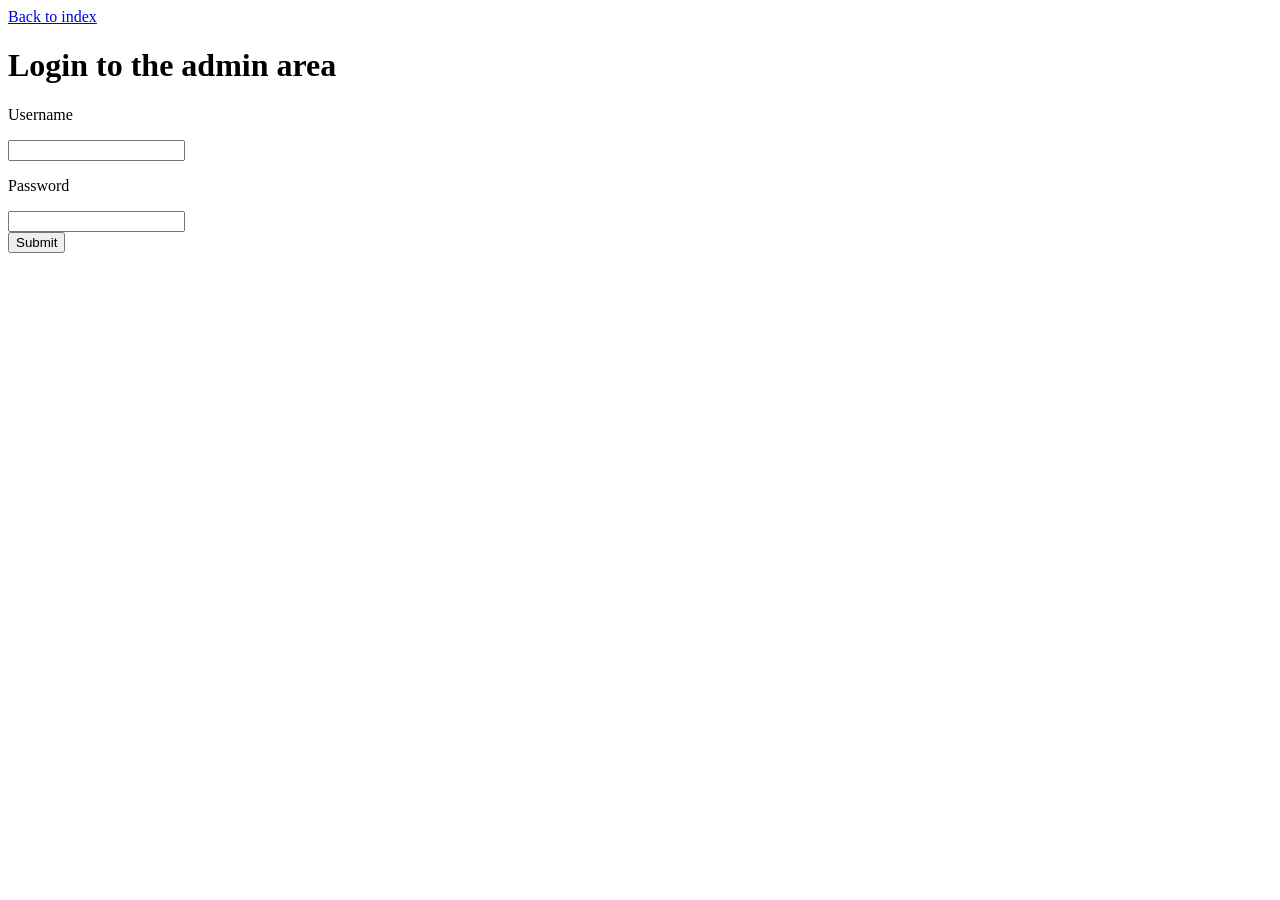
==== admin_login.html @ f472d16e "assignment2" ====
<!DOCTYPE html>
<html lang="en">
<head>
    <meta charset="UTF-8">
    <meta name="viewport" content="width=device-width, initial-scale=1.0">
    <meta http-equiv="X-UA-Compatible" content="ie=edge">
    <title>Login to the admin area</title>
</head>


<body>
    <a href=".">Back to index</a>
    <h1>Login to the admin area</h1>
    <form action="login.php" method="POST">
        <p>Username</p>
        <input type="text" name="username"><br>
        <p>Password</p>
        <input type="password" name="password"><br>
        
        <input type = "Submit">

    </form>
    
</body>
</html>
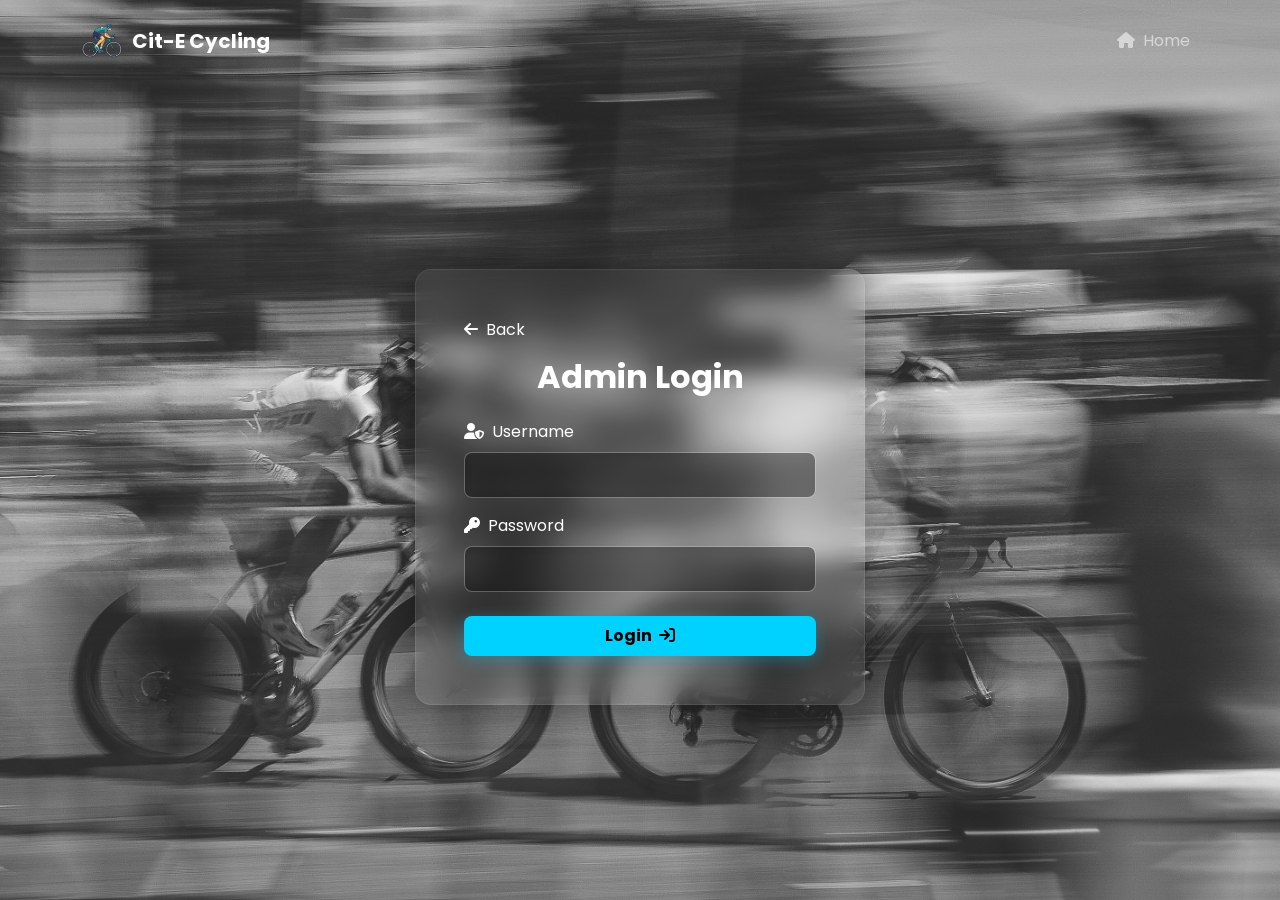
==== commit 5a5c2239: "citEcycling" ====
--- a/admin_login.html
+++ b/admin_login.html
@@ -4,22 +4,53 @@
     <meta charset="UTF-8">
     <meta name="viewport" content="width=device-width, initial-scale=1.0">
     <meta http-equiv="X-UA-Compatible" content="ie=edge">
-    <title>Login to the admin area</title>
+    <title>Admin Login | Cit-E</title>
+    <link href="https://cdn.jsdelivr.net/npm/bootstrap@5.3.0/dist/css/bootstrap.min.css" rel="stylesheet">
+    <link rel="stylesheet" href="https://cdnjs.cloudflare.com/ajax/libs/font-awesome/6.4.0/css/all.min.css">
+    <link rel="stylesheet" href="style.css">
 </head>
+<body class="bg-base bg-admin d-flex flex-column min-vh-100">
 
+    <nav class="navbar navbar-expand-lg navbar-dark bg-transparent pt-3">
+        <div class="container">
+            <a class="navbar-brand fw-bold" href="index.html">
+                <img src="assets/logo.png" alt="Cit-E Logo">
+                Cit-E Cycling
+            </a>
+            <div class="collapse navbar-collapse justify-content-end">
+                <ul class="navbar-nav">
+                    <li class="nav-item">
+                        <a class="nav-link" href="index.html"><i class="fa-solid fa-house me-1"></i> Home</a>
+                    </li>
+                </ul>
+            </div>
+        </div>
+    </nav>
 
-<body>
-    <a href=".">Back to index</a>
-    <h1>Login to the admin area</h1>
-    <form action="login.php" method="POST">
-        <p>Username</p>
-        <input type="text" name="username"><br>
-        <p>Password</p>
-        <input type="password" name="password"><br>
-        
-        <input type = "Submit">
+    <main class="container d-flex flex-grow-1 align-items-center justify-content-center my-4">
+        <div class="glass-card p-5 w-100" style="max-width: 450px;">
+            <a href="index.html" class="text-white text-decoration-none mb-3 d-inline-block">
+                <i class="fa-solid fa-arrow-left me-1"></i> Back
+            </a>
+            <h2 class="mb-4 fw-bold text-center text-white">Admin Login</h2>
+            
+            <form action="login.php" method="POST">
+                <div class="mb-3">
+                    <label for="username" class="form-label text-white"><i class="fa-solid fa-user-shield me-1"></i> Username</label>
+                    <input type="text" class="form-control glass-input" id="username" name="username" required>
+                </div>
+                
+                <div class="mb-4">
+                    <label for="password" class="form-label text-white"><i class="fa-solid fa-key me-1"></i> Password</label>
+                    <input type="password" class="form-control glass-input" id="password" name="password" required>
+                </div>
+                
+                <button type="submit" class="btn btn-cyan-primary w-100 fw-bold py-2">
+                    Login <i class="fa-solid fa-arrow-right-to-bracket ms-1"></i>
+                </button>
+            </form>
+        </div>
+    </main>
 
-    </form>
-    
 </body>
 </html>
--- a/style.css
+++ b/style.css
@@ -0,0 +1,629 @@
+/* Import Google Fonts */
+@import url('https://fonts.googleapis.com/css2?family=Poppins:wght@300;400;600&display=swap');
+
+body, html {
+    height: 100%;
+    margin: 0;
+    font-family: 'Poppins', sans-serif;
+}
+
+/* --- Base Background Settings --- */
+.bg-base {
+    background-size: cover;
+    background-position: center;
+    background-attachment: fixed; 
+    background-repeat: no-repeat;
+    background-color: #121212; 
+}
+
+/* --- Specific Page Backgrounds --- */
+.bg-home {
+    background-image: url('assets/cycle.jpg'); 
+}
+
+.bg-register {
+    background-image: url('assets/race.jpg');
+}
+
+.bg-admin {
+    background-image: url('assets/admin.jpg'); 
+}
+
+.bg-admin-menu {
+    background-image: url('assets/cycle.jpg'); 
+}
+
+/* Glassmorphism Card Style */
+.glass-card {
+    background: rgba(255, 255, 255, 0.05);
+    backdrop-filter: blur(12px);
+    -webkit-backdrop-filter: blur(12px);
+    border: 1px solid rgba(255, 255, 255, 0.08);
+    border-radius: 1rem;
+    box-shadow: 0 8px 32px 0 rgba(0, 0, 0, 0.37);
+}
+
+.glass-input {
+    background-color: rgba(255, 255, 255, 0.2) !important;
+    border: 1px solid rgba(255, 255, 255, 0.3) !important;
+    color: #ffffff !important;
+}
+
+.glass-input:focus {
+    box-shadow: 0 0 0 0.25rem rgba(255, 255, 255, 0.25) !important;
+    border-color: #ffffff !important;
+}
+
+.glass-input::placeholder {
+    color: rgba(255, 255, 255, 0.7);
+}
+
+/* Navbar Logo sizing */
+.navbar-brand img {
+    height: 40px;
+    width: auto;
+    margin-right: 10px;
+}
+
+/* Smooth Hover Effect for Index Cards */
+.card-hover {
+    transition: transform 0.3s ease, box-shadow 0.3s ease;
+}
+
+.card-hover:hover {
+    transform: translateY(-10px);
+    box-shadow: 0 15px 40px rgba(0, 0, 0, 0.5);
+    border: 1px solid rgba(255, 255, 255, 0.4);
+}
+
+.btn-cyan-primary {
+    background-color: #00d2ff; 
+    color: #000000; 
+    border: none;
+    border-radius: 8px; 
+    box-shadow: 0 4px 15px rgba(0, 210, 255, 0.3); 
+    transition: all 0.3s ease;
+}
+
+.btn-cyan-primary:hover,
+.btn-cyan-primary:focus {
+    background-color: #33dbff; /* Slightly lighter on hover */
+    color: #000000;
+    transform: translateY(-2px);
+    box-shadow: 0 6px 20px rgba(0, 210, 255, 0.5);
+}
+
+/* Clean White Outline Button */
+.btn-white-outline {
+    background-color: transparent;
+    color: #ffffff;
+    border: 2px solid rgba(255, 255, 255, 0.5);
+    border-radius: 8px;
+    transition: all 0.3s ease;
+}
+
+.btn-white-outline:hover,
+.btn-white-outline:focus {
+    background-color: rgba(255, 255, 255, 0.1); 
+    color: #ffffff;
+    border-color: #ffffff;
+    transform: translateY(-2px);
+}
+
+/* --- Logo Hover Effect --- */
+.navbar-brand {
+    transition: transform 0.3s ease, opacity 0.3s ease;
+    display: inline-flex;
+    align-items: center;
+}
+
+.navbar-brand:hover {
+    transform: translateY(-4px); /* Moves the logo slightly upward */
+    opacity: 0.9; 
+}
+
+.navbar-brand img {
+    max-height: 40px;
+    margin-right: 10px;
+}
+
+/* --- Navbar Logout Button Hover Animation --- */
+.navbar-nav .nav-link.text-danger {
+    transition: all 0.3s ease-in-out !important;
+    display: inline-block !important; 
+}
+
+.navbar-nav .nav-link.text-danger:hover {
+    transform: translateY(-3px) !important; 
+    color: #ff6b6b !important; 
+    text-shadow: 0 0 15px rgba(255, 107, 107, 0.8) !important; 
+}
+
+/* --- Scroll Animation Initial States --- */
+.anim-icon, .anim-title {
+    opacity: 0;
+    transform: translateY(15px); /* Starts slightly lower */
+    transition: opacity 0.5s ease-out, transform 0.5s ease-out;
+}
+
+.anim-icon.is-visible, .anim-title.is-visible {
+    opacity: 1;
+    transform: translateY(0);
+}
+
+/* Typewriter Blinking Cursor */
+.typing-cursor::after {
+    content: '|';
+    animation: blink 0.8s infinite;
+    opacity: 1;
+}
+
+@keyframes blink {
+    0%, 100% { opacity: 1; }
+    50% { opacity: 0; }
+}
+
+/* --- Registration Status PHP Output Styling --- */
+.status-message p {
+    font-size: 1.15rem;
+    color: #e0e0e0; /* Off-white for premium look */
+    margin-bottom: 0;
+    line-height: 1.6;
+    font-weight: 500;
+}
+
+/* --- Custom Glass Card Opacity for Register Page --- */
+.bg-register .glass-card {
+    background-color: rgba(20, 20, 20, 0.35) !important; 
+    backdrop-filter: blur(15px) !important; 
+}
+
+/* --- Login Error PHP Output Styling --- */
+.status-message {
+    color: #e0e0e0;
+    font-size: 1.15rem;
+    line-height: 1.6;
+}
+
+.status-message p {
+    margin-bottom: 1.5rem;
+}
+
+.status-message a {
+    display: inline-block;
+    margin-top: 1rem;
+    padding: 0.75rem 2.5rem;
+    background: linear-gradient(135deg, #00d4ff 0%, #007bb5 100%);
+    color: #ffffff !important;
+    text-decoration: none;
+    border-radius: 50px;
+    font-weight: bold;
+    transition: transform 0.3s ease, box-shadow 0.3s ease;
+}
+
+.status-message a:hover {
+    transform: translateY(-3px);
+    box-shadow: 0 5px 15px rgba(0, 212, 255, 0.4);
+}
+
+/* --- Admin Sidebar Styling --- */
+.glass-sidebar {
+    background: rgba(15, 15, 15, 0.6);
+    backdrop-filter: blur(20px);
+    -webkit-backdrop-filter: blur(20px);
+    border-right: 1px solid rgba(255, 255, 255, 0.1);
+    box-shadow: 4px 0 15px rgba(0, 0, 0, 0.4);
+    z-index: 1000;
+}
+
+/* Nav Link Transitions */
+.sidebar-nav .nav-link {
+    border-radius: 8px;
+    transition: all 0.3s ease;
+    font-size: 0.95rem;
+    padding: 0.8rem 1rem;
+    color: #e0e0e0;
+}
+
+/* Sidebar Hover Effect */
+.sidebar-nav .nav-link:hover {
+    background: rgba(255, 255, 255, 0.08);
+    transform: translateX(4px);
+    color: #ffffff !important;
+}
+
+.sidebar-nav .nav-link.active {
+    background: linear-gradient(135deg, rgba(0, 212, 255, 0.15) 0%, rgba(0, 123, 181, 0.15) 100%);
+    color: #00d4ff !important;
+    border-left: 4px solid #00d4ff;
+    border-radius: 0 8px 8px 0;
+    box-shadow: none;
+}
+
+
+@keyframes slideInLeft {
+    0% { 
+        opacity: 0; 
+        transform: translateX(-50px); 
+    }
+    100% { 
+        opacity: 1; 
+        transform: translateX(0); 
+    }
+}
+
+@keyframes fadeInUp {
+    0% { 
+        opacity: 0; 
+        transform: translateY(40px); 
+    }
+    100% { 
+        opacity: 1; 
+        transform: translateY(0); 
+    }
+}
+
+/* Apply the Slide animation to the Sidebar */
+.bg-admin-menu .glass-sidebar {
+    animation: slideInLeft 0.6s cubic-bezier(0.25, 1, 0.5, 1) forwards;
+}
+
+/* Apply the Fade Up animation to the Main Content area */
+.bg-admin-menu main {
+    opacity: 0; /* Keeps it hidden until the animation starts */
+    animation: fadeInUp 0.7s cubic-bezier(0.25, 1, 0.5, 1) 0.2s forwards; 
+}
+
+.bg-admin-menu .glass-card .btn {
+    opacity: 0;
+    animation: fadeInUp 0.5s ease-out forwards;
+}
+.bg-admin-menu .glass-card .btn:nth-child(1) { animation-delay: 0.4s; }
+.bg-admin-menu .glass-card .btn:nth-child(2) { animation-delay: 0.55s; }
+.bg-admin-menu .glass-card .btn:nth-child(3) { animation-delay: 0.7s; }
+
+/* --- Sidebar Logo Styling --- */
+.sidebar-logo {
+    height: 35px; 
+    width: auto;  
+    object-fit: contain;
+}
+
+body.bg-admin-menu {
+    background-color: transparent !important;
+    background-image: none !important; /* Prevents conflicts with old image rules */
+}
+
+body.bg-admin-menu::before {
+    content: '';
+    position: fixed;
+    top: 0;
+    left: 0;
+    width: 100vw;
+    height: 100vh;
+    
+    background-image: url('assets/cycle.jpg'); 
+    
+    background-size: cover;
+    background-position: center;
+    background-repeat: no-repeat;
+    z-index: -1; 
+    
+    /* The Animation */
+    animation: zoomToFrontWheel 2.5s cubic-bezier(0.25, 1, 0.5, 1) forwards;
+}
+
+/* The Keyframes */
+@keyframes zoomToFrontWheel {
+    0% {
+        transform: scale(1);
+        transform-origin: center center;
+    }
+    100% {
+        transform: scale(1.4);
+        transform-origin: 80% 30%; 
+    }
+}
+
+/* --- Glassmorphism Form Inputs --- */
+.glass-input {
+    background-color: rgba(255, 255, 255, 0.05) !important;
+    border: 1px solid rgba(255, 255, 255, 0.2) !important;
+    color: #ffffff !important;
+    backdrop-filter: blur(5px);
+    transition: all 0.3s ease;
+}
+
+.glass-input:focus {
+    background-color: rgba(0, 0, 0, 0.4) !important;
+    border-color: #00d4ff !important;
+    box-shadow: 0 0 10px rgba(0, 212, 255, 0.3) !important;
+    color: #ffffff !important;
+}
+
+.glass-input::placeholder {
+    color: rgba(255, 255, 255, 0.4) !important;
+}
+
+.glass-input option {
+    background-color: #1a1a1a;
+    color: #ffffff;
+}
+
+body.bg-admin-search {
+    background-color: transparent !important;
+    background-image: none !important;
+    position: relative;
+    z-index: 1;
+}
+
+body.bg-admin-search::before {
+    content: '';
+    position: fixed;
+    top: 0;
+    left: 0;
+    width: 100vw;
+    height: 100vh;
+    
+    background-image: url('assets/cycle.jpg'); 
+    background-size: cover;
+    background-position: center;
+    background-repeat: no-repeat;
+    z-index: -1; 
+    
+    animation: slideToBody 2s cubic-bezier(0.25, 1, 0.5, 1) forwards;
+}
+
+/* The Continuous Motion Keyframes */
+@keyframes slideToBody {
+    0% {
+        transform: scale(1.4);
+        transform-origin: 80% 30%; 
+    }
+    100% {
+        transform: scale(1.4);
+        transform-origin: 40% 60%; 
+    }
+}
+
+/* --- Glass Card Entry Animation --- */
+.animate-card-fade {
+    animation: cardFadeUp 0.8s cubic-bezier(0.25, 1, 0.5, 1) forwards;
+    opacity: 0; 
+}
+
+@keyframes cardFadeUp {
+    0% {
+        opacity: 0;
+        transform: translateY(30px);
+    }
+    100% {
+        opacity: 1;
+        transform: translateY(0);
+    }
+}
+
+body.bg-admin-search-result {
+    background-color: transparent !important;
+    background-image: none !important;
+    position: relative;
+    z-index: 1;
+}
+
+body.bg-admin-search-result::before {
+    content: '';
+    position: fixed;
+    top: 0;
+    left: 0;
+    width: 100vw;
+    height: 100vh;
+    
+    background-image: url('assets/cycle.jpg'); 
+    background-size: cover;
+    background-position: center;
+    background-repeat: no-repeat;
+    z-index: -1; 
+    
+    transform: scale(1.4);
+    transform-origin: 40% 60%; 
+}
+
+body.bg-admin-roster {
+    background-color: transparent !important;
+    background-image: none !important;
+    position: relative;
+    z-index: 1;
+}
+
+body.bg-admin-roster::before {
+    content: '';
+    position: fixed;
+    top: 0;
+    left: 0;
+    width: 100vw;
+    height: 100vh;
+    
+    background-image: url('assets/cycle.jpg'); 
+    background-size: cover;
+    background-position: center;
+    background-repeat: no-repeat;
+    z-index: -1; 
+    
+    animation: slideToBackWheel 2s cubic-bezier(0.25, 1, 0.5, 1) forwards;
+}
+
+@keyframes slideToBackWheel {
+    0% {
+        transform: scale(1.4);
+        transform-origin: 40% 60%; 
+    }
+    100% {
+        transform: scale(1.4);
+        transform-origin: 5% 75%; 
+    }
+}
+
+.glass-card label, 
+.glass-card form {
+    color: #ffffff !important;
+}
+
+/* Style input text boxes to match the dark glass aesthetic */
+.glass-card input[type="text"],
+.glass-card input[type="number"],
+.glass-card input:not([type="submit"]):not([type="checkbox"]) {
+    background-color: rgba(0, 0, 0, 0.4) !important;
+    color: #ffffff !important;
+    border: 1px solid rgba(255, 255, 255, 0.2) !important;
+    padding: 10px 15px !important;
+    border-radius: 8px !important;
+    width: 100% !important;
+    margin-bottom: 15px !important;
+}
+
+.glass-card input[readonly] {
+    background-color: rgba(255, 255, 255, 0.1) !important;
+    color: #e0e0e0 !important;
+    opacity: 0.8;
+}
+
+.glass-card input[type="submit"] {
+    background: linear-gradient(135deg, #0dcaf0, #00a8cc) !important;
+    color: #ffffff !important;
+    border: none !important;
+    font-weight: bold !important;
+    padding: 12px 25px !important;
+    border-radius: 50px !important;
+    cursor: pointer !important;
+    transition: all 0.3s ease !important;
+    width: 100% !important;
+    text-transform: uppercase;
+    letter-spacing: 0.5px;
+}
+
+/* Button hover animation */
+.glass-card input[type="submit"]:hover {
+    transform: translateY(-2px) !important;
+    box-shadow: 0 5px 15px rgba(13, 202, 240, 0.4) !important;
+}
+
+/* The glass card sizing for forms/alerts */
+.form-card {
+    max-width: 600px;
+    padding: 35px !important;
+}
+
+.status-box {
+    display: flex;
+    align-items: center;
+    padding: 20px 25px;
+    border-radius: 8px;
+    margin-bottom: 30px;
+    gap: 15px;
+    font-size: 1.05rem;
+}
+
+.status-box i {
+    font-size: 1.5rem;
+}
+
+/* Green Success State */
+.success-box {
+    background-color: #d1eada; /* Soft mint green */
+    color: #143524; /* Dark green text */
+}
+.success-box i { color: #198754; }
+
+/* Red Warning State */
+.warning-box {
+    background-color: #f8d7da; /* Soft red */
+    color: #58151c; /* Dark red text */
+}
+.warning-box i { color: #dc3545; }
+.warning-box strong { color: #dc3545; font-size: 1.1rem; }
+
+/* Wide Buttons */
+.btn-cyan-wide, .btn-red-wide {
+    display: block;
+    width: 100%;
+    text-align: center;
+    font-weight: 700;
+    padding: 14px 20px;
+    border-radius: 50px;
+    border: none;
+    text-transform: uppercase;
+    letter-spacing: 0.5px;
+    text-decoration: none;
+    transition: all 0.3s ease;
+    cursor: pointer;
+}
+
+/* Cyan Glowing Button */
+.btn-cyan-wide {
+    background-color: #0dcaf0;
+    color: #000000; /* Black text on cyan */
+    box-shadow: 0 0 15px rgba(13, 202, 240, 0.5);
+}
+.btn-cyan-wide:hover {
+    background-color: #00b5d8;
+    color: #000000;
+    transform: translateY(-2px);
+    box-shadow: 0 0 25px rgba(13, 202, 240, 0.7);
+}
+
+/* Red Delete Button */
+.btn-red-wide {
+    background-color: #dc3545;
+    color: #ffffff;
+    box-shadow: 0 0 15px rgba(220, 53, 69, 0.3);
+}
+.btn-red-wide:hover {
+    background-color: #c82333;
+    transform: translateY(-2px);
+    box-shadow: 0 0 20px rgba(220, 53, 69, 0.5);
+}
+
+/* Form override to make sure submit button fills width */
+.full-width-form {
+    width: 100%;
+    margin-bottom: 15px;
+}
+
+/* Cancel link */
+.cancel-link-wrapper {
+    text-align: center;
+    margin-top: 20px;
+}
+.link-cancel {
+    color: #94a3b8;
+    text-decoration: none;
+    font-weight: 500;
+    transition: color 0.2s ease;
+}
+.link-cancel:hover { color: #ffffff; }
+
+body.bg-static,
+body.bg-static::before,
+body.bg-static::after {
+    animation-play-state: paused !important;
+}
+
+.bg-wheel-to-sprocket {
+    background-image: url('assets/cycle.jpg');
+    background-repeat: no-repeat;
+    background-attachment: fixed;
+    animation: panToSprocket 2.5s cubic-bezier(0.25, 1, 0.5, 1) forwards;
+}
+
+@keyframes panToSprocket {
+    0% {
+        /* START: Focused on the back wheel (bottom left) */
+        background-position: 5% 75%; 
+        background-size: 130%; 
+    }
+    100% {
+        /* END: Focused on the chain sprocket (bottom center) */
+        background-position: 42% 78%; 
+        background-size: 130%; 
+    }
+}
